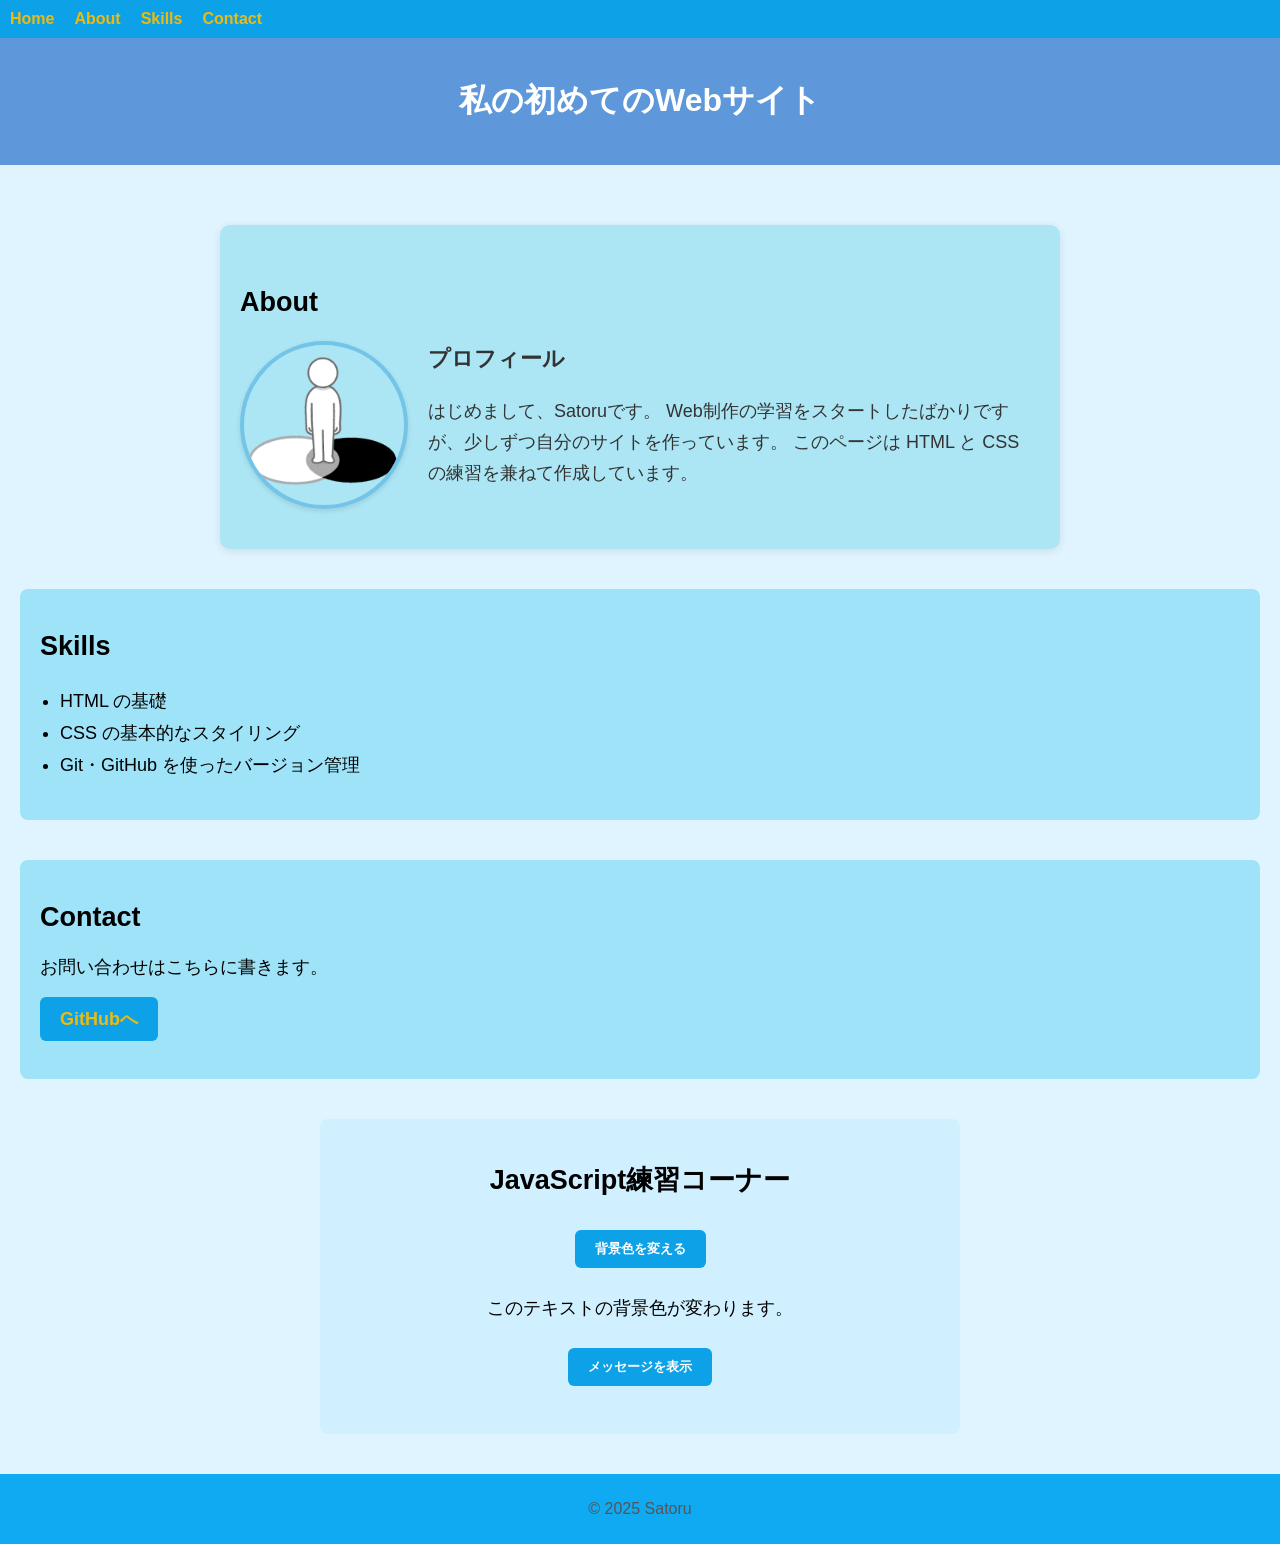
==== index.html @ 7af3c9ca "Auto commit" ====
<!DOCTYPE html>
<html lang="ja">
  <head>
    <meta charset="UTF-8" />
    <title>My First Site</title>
    <link rel="stylesheet" href="style.css" />
  </head>
  <body>
    <nav class="navbar">
      <ul>
        <li><a href="#home">Home</a></li>
        <li><a href="#about">About</a></li>
        <li><a href="#skills">Skills</a></li>
        <li><a href="#contact">Contact</a></li>
      </ul>
    </nav>

    <header id="home">
      <h1>私の初めてのWebサイト</h1>
    </header>

    <main>
      <!-- About セクション -->
      <section id="about" class="about-section fade-section">
        <h2>About</h2>

        <div class="profile-container">
          <img
            src="figure_gray_zone.png"
            alt="プロフィール画像"
            class="profile-image"
          />

          <div class="profile-text">
            <h3>プロフィール</h3>
            <p>
              はじめまして、Satoruです。
              Web制作の学習をスタートしたばかりですが、少しずつ自分のサイトを作っています。
              このページは HTML と CSS の練習を兼ねて作成しています。
            </p>
          </div>
        </div>
      </section>

      <!-- Skills セクション -->
      <section id="skills" class="fade-section">
        <h2>Skills</h2>
        <ul>
          <li>HTML の基礎</li>
          <li>CSS の基本的なスタイリング</li>
          <li>Git・GitHub を使ったバージョン管理</li>
        </ul>
      </section>

      <!-- Contact セクション -->
      <section id="contact" class="fade-section">
        <h2>Contact</h2>
        <p>お問い合わせはこちらに書きます。</p>
        <p>
          <a
            href="https://github.com"
            target="_blank"
            rel="noopener noreferrer"
            class="btn"
          >
            GitHubへ
          </a>
        </p>
      </section>
      <section id="js-practice" class="fade-section">
        <h2>JavaScript練習コーナー</h2>

        <button id="color-btn">背景色を変える</button>
        <p id="color-text">このテキストの背景色が変わります。</p>

        <button id="message-btn">メッセージを表示</button>
        <p id="message-text"></p>
      </section>
    </main>

    <footer>
      <p>© 2025 Satoru</p>
    </footer>

    <!-- スクロールフェード用スクリプト -->
    <script>
      window.addEventListener("scroll", function () {
        const sections = document.querySelectorAll(".fade-section");
        sections.forEach((section) => {
          const rect = section.getBoundingClientRect();
          if (rect.top < window.innerHeight - 50) {
            section.classList.add("visible");
          }
        });
      });
    </script>
    <script>
      // 背景色を変えるボタン
      const colorBtn = document.getElementById("color-btn");
      const colorText = document.getElementById("color-text");

      colorBtn.addEventListener("click", () => {
        // ランダムな色を生成して背景に適用
        const randomColor =
          "#" + Math.floor(Math.random() * 16777215).toString(16);
        colorText.style.backgroundColor = randomColor;
      });

      // メッセージ表示ボタン
      const messageBtn = document.getElementById("message-btn");
      const messageText = document.getElementById("message-text");

      messageBtn.addEventListener("click", () => {
        messageText.textContent = "こんにちは！JavaScriptが動きました！";
      });
    </script>
    <script src="script.js"></script>
  </body>
</html>
---- style.css ----
/* ==========================
   変数の定義（カスタムプロパティ）
========================== */
:root {
    --color-header: #5e98da;
    --color-header-text: #ffffff;
    --color-navbar: #0da2e7;
    --color-navbar-text: #eeba10;
    --color-navbar-hover: #6e6767;
    --color-footer-bg: #0faaf1;
    --color-footer-text: #555;
    --color-section-bg: #9ee3f8;
    --font-main: 'Arial', sans-serif;
    --font-size-main: 18px;
    --padding-main: 20px;
    --border-radius: 8px;
}

/* ==========================
   共通スタイル
========================== */
body {
    font-family: var(--font-main);
    margin: 0;
    padding: 0;
    background-color: #e0f4ff;
}

/* ==========================
   ヘッダー
========================== */
header {
    background-color: var(--color-header);
    color: var(--color-header-text);
    padding: var(--padding-main);
    text-align: center;
}

/* ==========================
   ナビゲーション
========================== */
.navbar {
    background-color: var(--color-navbar);
    padding: 10px;
}

.navbar ul {
    list-style: none;
    display: flex;
    gap: 20px;
    margin: 0;
    padding: 0;
}

.navbar a {
    color: var(--color-navbar-text);
    text-decoration: none;
    font-weight: bold;
    transition: color 0.3s ease, transform 0.2s ease;
}

.navbar a:hover {
    color: var(--color-navbar-hover);
    transform: scale(1.1);
}

/* ==========================
   メインコンテンツ
========================== */
main {
    padding: var(--padding-main);
    font-size: var(--font-size-main);
}

main section {
    margin-bottom: 40px;
    padding: var(--padding-main);
    background-color: var(--color-section-bg);
    border-radius: var(--border-radius);
}

main section:not(.about-section) {
    padding: var(--padding-main);
}

/* ==========================
   フッター
========================== */
footer {
    background-color: var(--color-footer-bg);
    color: var(--color-footer-text);
    padding: 10px;
    text-align: center;
}

/* About セクションのデザイン */
.about-section {
    padding: 40px 20px;
    background: #ace5f3;
    border-radius: 10px;
    max-width: 800px;
    margin: 40px auto;
    box-shadow: 0 2px 8px rgba(0,0,0,0.1);
    opacity: 0;
    transform: translateY(20px);
    transition: opacity 0.8s ease, transform 0.8s ease;
}

.about-section.visible {
    opacity: 1;
    transform: translateY(0);
}

/* 画像とテキストの横並びレイアウト */
.profile-container {
    display: flex;
    align-items: center;
    gap: 20px;
}

/* プロフィール画像 */
.profile-image {
    width: 160px;
    height: 160px;
    object-fit: cover;
    border-radius: 50%;
    border: 4px solid #74c4e9;
    box-shadow: 0 2px 5px rgba(0,0,0,0.1);
}

/* テキスト部分 */
.profile-text h3 {
    margin-top: 0;
    font-size: 1.4rem;
    color: #333;
}

.profile-text p {
    line-height: 1.7;
    color: #333;
}

/* スマホ対応 */
@media (max-width: 600px) {
    .profile-container {
        flex-direction: column;
        text-align: center;
    }
}

/* Skills リスト */
#skills ul {
    padding-left: 20px;
    line-height: 1.8;
}

/* ==========================
   ボタン風リンク
========================== */
.btn {
    display: inline-block;
    padding: 10px 20px;
    background-color: var(--color-navbar);
    color: var(--color-navbar-text);
    text-decoration: none;
    border-radius: 6px;
    font-weight: bold;
    transition: background-color 0.3s ease, transform 0.2s ease;
}

.btn:hover {
    background-color: var(--color-navbar-hover);
    transform: translateY(-2px);
}
/* スクロールでフェードイン用の共通クラス */
.fade-section {
    opacity: 0;
    transform: translateY(20px);
    transition: opacity 0.8s ease, transform 0.8s ease;
}

.fade-section.visible {
    opacity: 1;
    transform: translateY(0);
}
#js-practice {
    padding: 20px;
    background-color: #d0f0ff;
    border-radius: 8px;
    max-width: 600px;
    margin: 20px auto;
    text-align: center;
}

#js-practice button {
    padding: 10px 20px;
    margin: 10px;
    border: none;
    border-radius: 6px;
    background-color: #0da2e7;
    color: #fff;
    font-weight: bold;
    cursor: pointer;
    transition: transform 0.2s ease;
}

#js-practice button:hover {
    transform: scale(1.05);
}
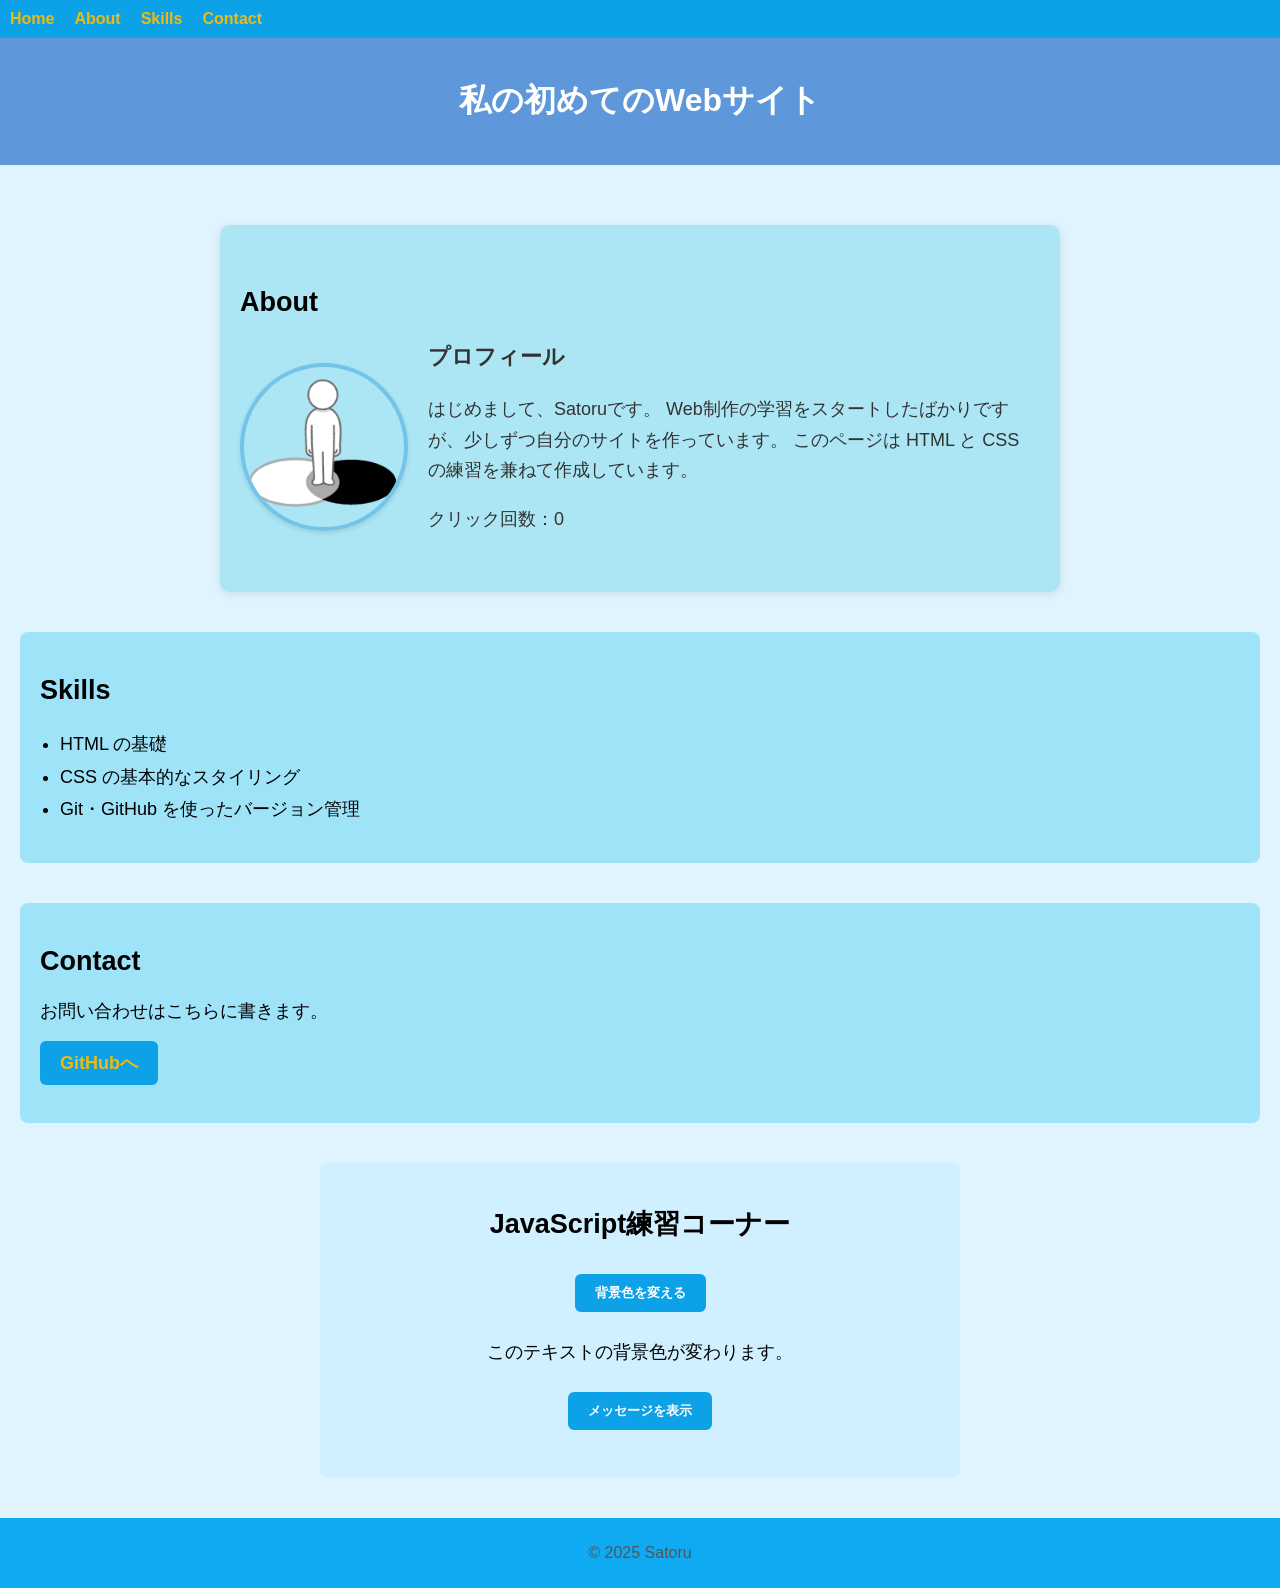
==== commit 82b355ad: "Auto commit" ====
--- a/index.html
+++ b/index.html
@@ -29,6 +29,7 @@
             src="figure_gray_zone.png"
             alt="プロフィール画像"
             class="profile-image"
+            onclick="profileClicked()"
           />
 
           <div class="profile-text">
@@ -38,6 +39,8 @@
               Web制作の学習をスタートしたばかりですが、少しずつ自分のサイトを作っています。
               このページは HTML と CSS の練習を兼ねて作成しています。
             </p>
+            <!-- ここにクリック回数を表示 -->
+            <p id="clickDisplay">クリック回数：0</p>
           </div>
         </div>
       </section>
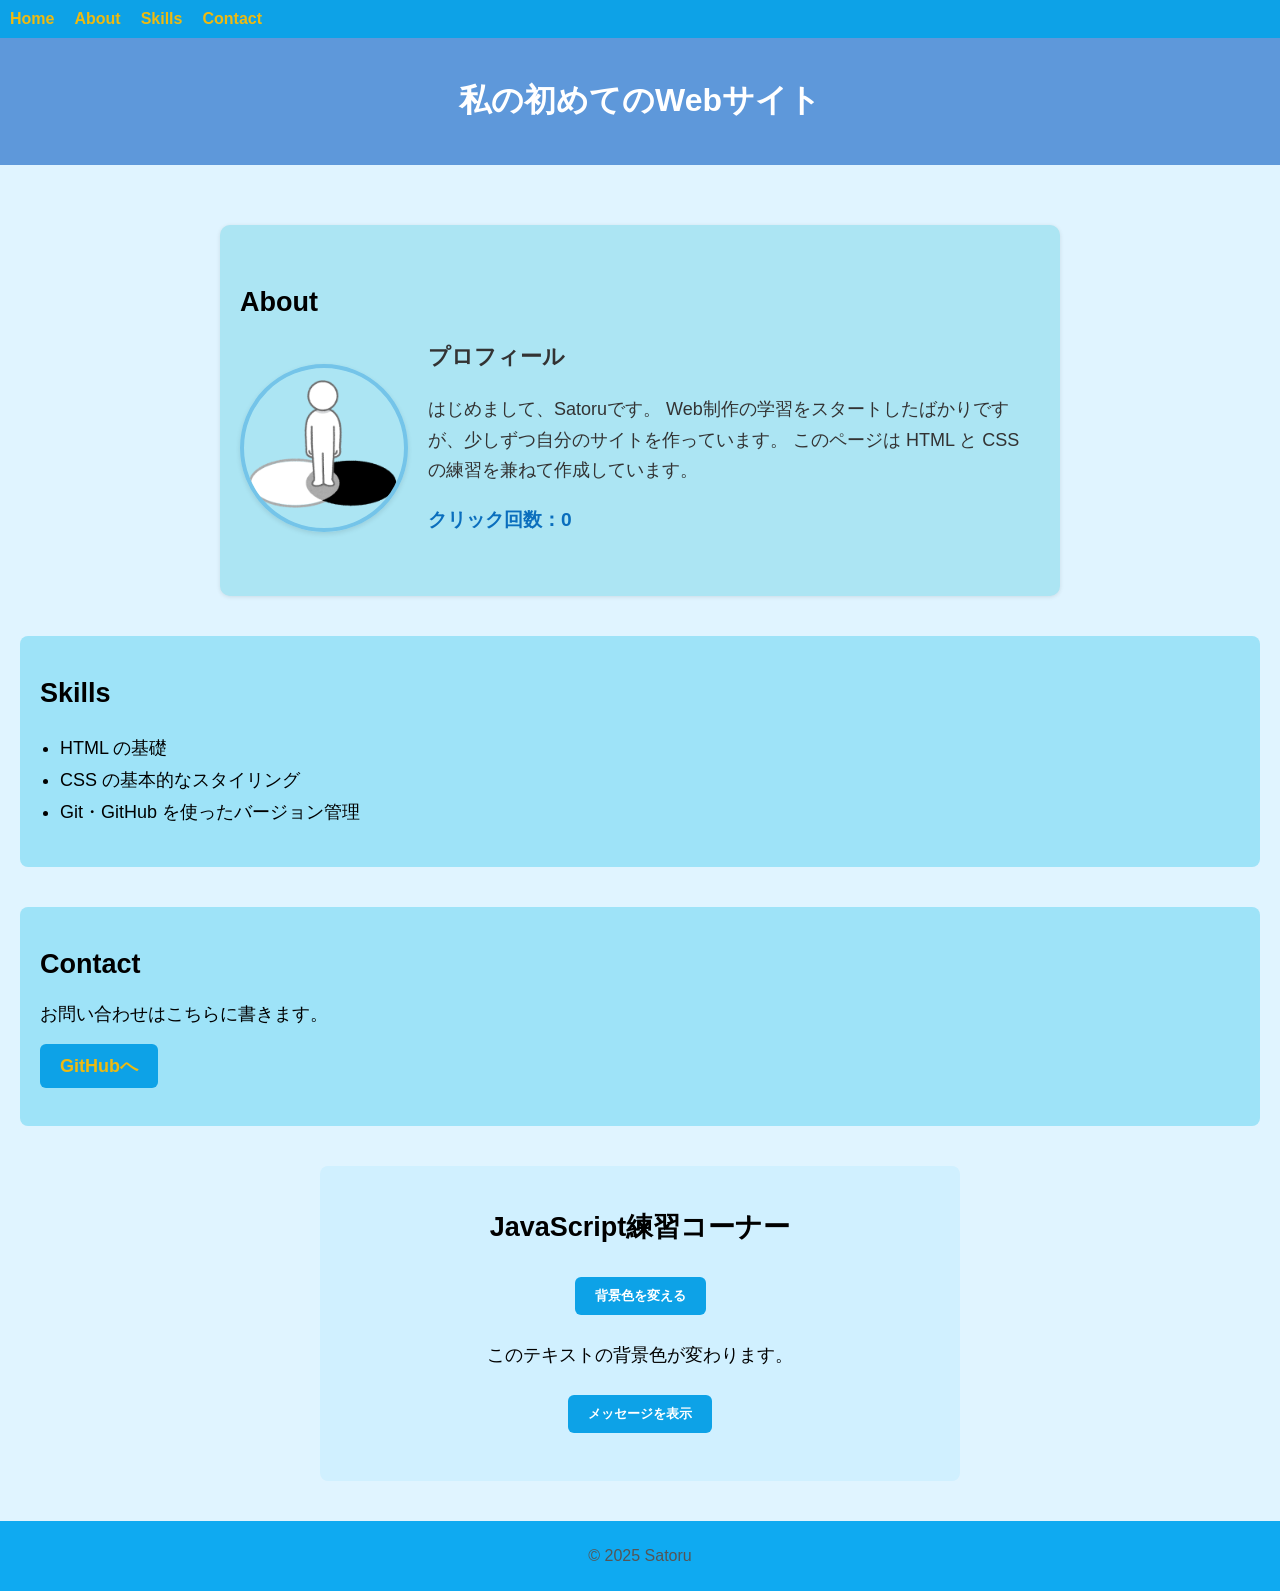
==== commit 9d3e6a26: "Auto commit" ====
--- a/index.html
+++ b/index.html
@@ -10,7 +10,7 @@
       <ul>
         <li><a href="#home">Home</a></li>
         <li><a href="#about">About</a></li>
-        <li><a href="#skills">Skills</a></li>
+        <li><a href="#skills.html">Skills</a></li>
         <li><a href="#contact">Contact</a></li>
       </ul>
     </nav>
--- a/style.css
+++ b/style.css
@@ -2,208 +2,229 @@
    変数の定義（カスタムプロパティ）
 ========================== */
 :root {
-    --color-header: #5e98da;
-    --color-header-text: #ffffff;
-    --color-navbar: #0da2e7;
-    --color-navbar-text: #eeba10;
-    --color-navbar-hover: #6e6767;
-    --color-footer-bg: #0faaf1;
-    --color-footer-text: #555;
-    --color-section-bg: #9ee3f8;
-    --font-main: 'Arial', sans-serif;
-    --font-size-main: 18px;
-    --padding-main: 20px;
-    --border-radius: 8px;
+  --color-header: #5e98da;
+  --color-header-text: #ffffff;
+  --color-navbar: #0da2e7;
+  --color-navbar-text: #eeba10;
+  --color-navbar-hover: #6e6767;
+  --color-footer-bg: #0faaf1;
+  --color-footer-text: #555;
+  --color-section-bg: #9ee3f8;
+  --font-main: "Arial", sans-serif;
+  --font-size-main: 18px;
+  --padding-main: 20px;
+  --border-radius: 8px;
 }
 
 /* ==========================
    共通スタイル
 ========================== */
 body {
-    font-family: var(--font-main);
-    margin: 0;
-    padding: 0;
-    background-color: #e0f4ff;
+  font-family: var(--font-main);
+  margin: 0;
+  padding: 0;
+  background-color: #e0f4ff;
 }
 
 /* ==========================
    ヘッダー
 ========================== */
 header {
-    background-color: var(--color-header);
-    color: var(--color-header-text);
-    padding: var(--padding-main);
-    text-align: center;
+  background-color: var(--color-header);
+  color: var(--color-header-text);
+  padding: var(--padding-main);
+  text-align: center;
 }
 
 /* ==========================
    ナビゲーション
 ========================== */
 .navbar {
-    background-color: var(--color-navbar);
-    padding: 10px;
+  background-color: var(--color-navbar);
+  padding: 10px;
 }
 
 .navbar ul {
-    list-style: none;
-    display: flex;
-    gap: 20px;
-    margin: 0;
-    padding: 0;
+  list-style: none;
+  display: flex;
+  gap: 20px;
+  margin: 0;
+  padding: 0;
 }
 
 .navbar a {
-    color: var(--color-navbar-text);
-    text-decoration: none;
-    font-weight: bold;
-    transition: color 0.3s ease, transform 0.2s ease;
+  color: var(--color-navbar-text);
+  text-decoration: none;
+  font-weight: bold;
+  transition: color 0.3s ease, transform 0.2s ease;
 }
 
 .navbar a:hover {
-    color: var(--color-navbar-hover);
-    transform: scale(1.1);
+  color: var(--color-navbar-hover);
+  transform: scale(1.1);
 }
 
 /* ==========================
    メインコンテンツ
 ========================== */
 main {
-    padding: var(--padding-main);
-    font-size: var(--font-size-main);
+  padding: var(--padding-main);
+  font-size: var(--font-size-main);
 }
 
 main section {
-    margin-bottom: 40px;
-    padding: var(--padding-main);
-    background-color: var(--color-section-bg);
-    border-radius: var(--border-radius);
+  margin-bottom: 40px;
+  padding: var(--padding-main);
+  background-color: var(--color-section-bg);
+  border-radius: var(--border-radius);
 }
 
 main section:not(.about-section) {
-    padding: var(--padding-main);
+  padding: var(--padding-main);
 }
 
 /* ==========================
    フッター
 ========================== */
 footer {
-    background-color: var(--color-footer-bg);
-    color: var(--color-footer-text);
-    padding: 10px;
-    text-align: center;
+  background-color: var(--color-footer-bg);
+  color: var(--color-footer-text);
+  padding: 10px;
+  text-align: center;
 }
 
 /* About セクションのデザイン */
 .about-section {
-    padding: 40px 20px;
-    background: #ace5f3;
-    border-radius: 10px;
-    max-width: 800px;
-    margin: 40px auto;
-    box-shadow: 0 2px 8px rgba(0,0,0,0.1);
-    opacity: 0;
-    transform: translateY(20px);
-    transition: opacity 0.8s ease, transform 0.8s ease;
+  padding: 40px 20px;
+  background: #ace5f3;
+  border-radius: 10px;
+  max-width: 800px;
+  margin: 40px auto;
+  box-shadow: 0 2px 8px rgba(0, 0, 0, 0.1);
+  opacity: 0;
+  transform: translateY(20px);
+  transition: opacity 0.8s ease, transform 0.8s ease;
 }
 
 .about-section.visible {
-    opacity: 1;
-    transform: translateY(0);
+  opacity: 1;
+  transform: translateY(0);
 }
 
 /* 画像とテキストの横並びレイアウト */
 .profile-container {
-    display: flex;
-    align-items: center;
-    gap: 20px;
+  display: flex;
+  align-items: center;
+  gap: 20px;
 }
 
 /* プロフィール画像 */
 .profile-image {
-    width: 160px;
-    height: 160px;
-    object-fit: cover;
-    border-radius: 50%;
-    border: 4px solid #74c4e9;
-    box-shadow: 0 2px 5px rgba(0,0,0,0.1);
+  width: 160px;
+  height: 160px;
+  object-fit: cover;
+  border-radius: 50%;
+  border: 4px solid #74c4e9;
+  box-shadow: 0 2px 5px rgba(0, 0, 0, 0.1);
 }
 
 /* テキスト部分 */
 .profile-text h3 {
-    margin-top: 0;
-    font-size: 1.4rem;
-    color: #333;
+  margin-top: 0;
+  font-size: 1.4rem;
+  color: #333;
 }
 
 .profile-text p {
-    line-height: 1.7;
-    color: #333;
+  line-height: 1.7;
+  color: #333;
 }
 
 /* スマホ対応 */
 @media (max-width: 600px) {
-    .profile-container {
-        flex-direction: column;
-        text-align: center;
-    }
+  .profile-container {
+    flex-direction: column;
+    text-align: center;
+  }
 }
 
 /* Skills リスト */
 #skills ul {
-    padding-left: 20px;
-    line-height: 1.8;
+  padding-left: 20px;
+  line-height: 1.8;
 }
 
 /* ==========================
    ボタン風リンク
 ========================== */
 .btn {
-    display: inline-block;
-    padding: 10px 20px;
-    background-color: var(--color-navbar);
-    color: var(--color-navbar-text);
-    text-decoration: none;
-    border-radius: 6px;
-    font-weight: bold;
-    transition: background-color 0.3s ease, transform 0.2s ease;
+  display: inline-block;
+  padding: 10px 20px;
+  background-color: var(--color-navbar);
+  color: var(--color-navbar-text);
+  text-decoration: none;
+  border-radius: 6px;
+  font-weight: bold;
+  transition: background-color 0.3s ease, transform 0.2s ease;
 }
 
 .btn:hover {
-    background-color: var(--color-navbar-hover);
-    transform: translateY(-2px);
+  background-color: var(--color-navbar-hover);
+  transform: translateY(-2px);
 }
 /* スクロールでフェードイン用の共通クラス */
 .fade-section {
-    opacity: 0;
-    transform: translateY(20px);
-    transition: opacity 0.8s ease, transform 0.8s ease;
+  opacity: 0;
+  transform: translateY(20px);
+  transition: opacity 0.8s ease, transform 0.8s ease;
 }
 
 .fade-section.visible {
-    opacity: 1;
-    transform: translateY(0);
+  opacity: 1;
+  transform: translateY(0);
 }
 #js-practice {
-    padding: 20px;
-    background-color: #d0f0ff;
-    border-radius: 8px;
-    max-width: 600px;
-    margin: 20px auto;
-    text-align: center;
+  padding: 20px;
+  background-color: #d0f0ff;
+  border-radius: 8px;
+  max-width: 600px;
+  margin: 20px auto;
+  text-align: center;
 }
 
 #js-practice button {
-    padding: 10px 20px;
-    margin: 10px;
-    border: none;
-    border-radius: 6px;
-    background-color: #0da2e7;
-    color: #fff;
-    font-weight: bold;
-    cursor: pointer;
-    transition: transform 0.2s ease;
+  padding: 10px 20px;
+  margin: 10px;
+  border: none;
+  border-radius: 6px;
+  background-color: #0da2e7;
+  color: #fff;
+  font-weight: bold;
+  cursor: pointer;
+  transition: transform 0.2s ease;
 }
 
 #js-practice button:hover {
-    transform: scale(1.05);
-}
+  transform: scale(1.05);
+}
+#clickDisplay {
+  font-weight: bold;
+  font-size: 1.2rem;
+  color: #0a6ebd;
+  margin-top: 10px;
+  transition: transform 0.2s ease, color 0.2s ease;
+}
+
+/* クリック時に一瞬大きくなるアニメーション */
+.clicked {
+  transform: scale(1.3);
+}
+.about-section {
+  padding: 40px 20px;
+  background: #ace5f3; /* 初期色 */
+  border-radius: 10px;
+  max-width: 800px;
+  margin: 40px auto;
+  box-shadow: 0 1px 4px rgba(0, 0, 0, 0.1);
+  transition: background-color 0.3s ease; /* 色変化を滑らかに */
+}
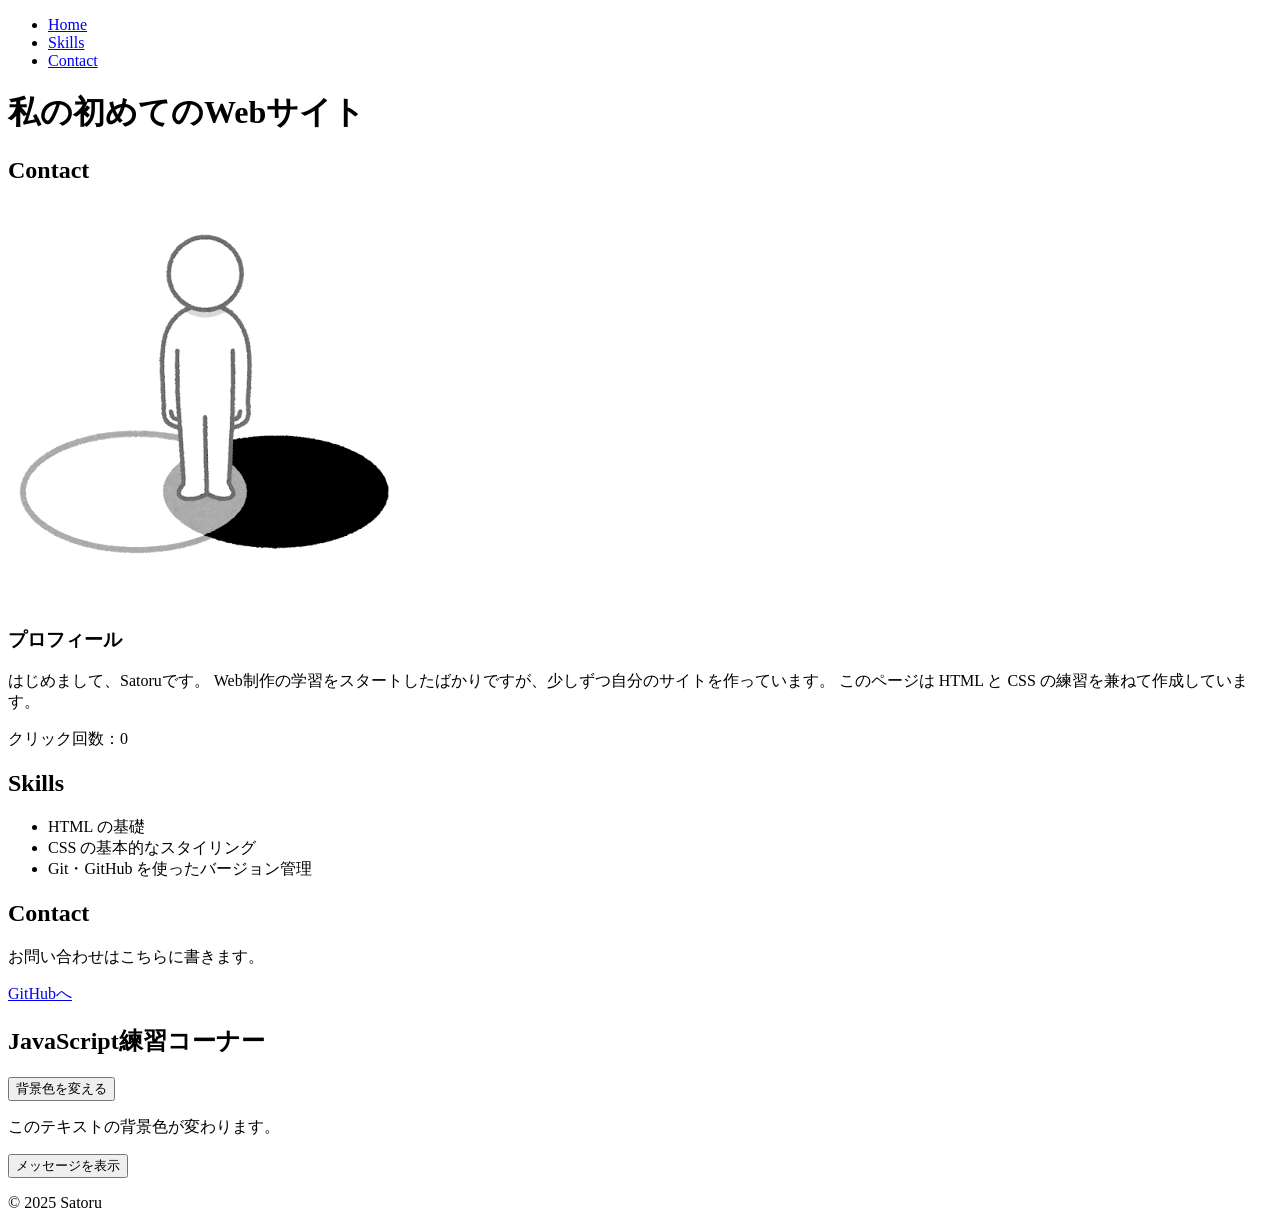
==== commit 20ab9fdc: "Auto commit" ====
--- a/index.html
+++ b/index.html
@@ -2,16 +2,15 @@
 <html lang="ja">
   <head>
     <meta charset="UTF-8" />
-    <title>My First Site</title>
-    <link rel="stylesheet" href="style.css" />
+    <title>Contact - My First Site</title>
+    <link rel="stylesheet" href="..style.css" />
   </head>
   <body>
     <nav class="navbar">
       <ul>
-        <li><a href="#home">Home</a></li>
-        <li><a href="#about">About</a></li>
-        <li><a href="#skills.html">Skills</a></li>
-        <li><a href="#contact">Contact</a></li>
+        <li><a href="../index.html">Home</a></li>
+        <li><a href="skills.html">Skills</a></li>
+        <li><a href="contact.html">Contact</a></li>
       </ul>
     </nav>
 
@@ -22,7 +21,7 @@
     <main>
       <!-- About セクション -->
       <section id="about" class="about-section fade-section">
-        <h2>About</h2>
+        <h2>Contact</h2>
 
         <div class="profile-container">
           <img
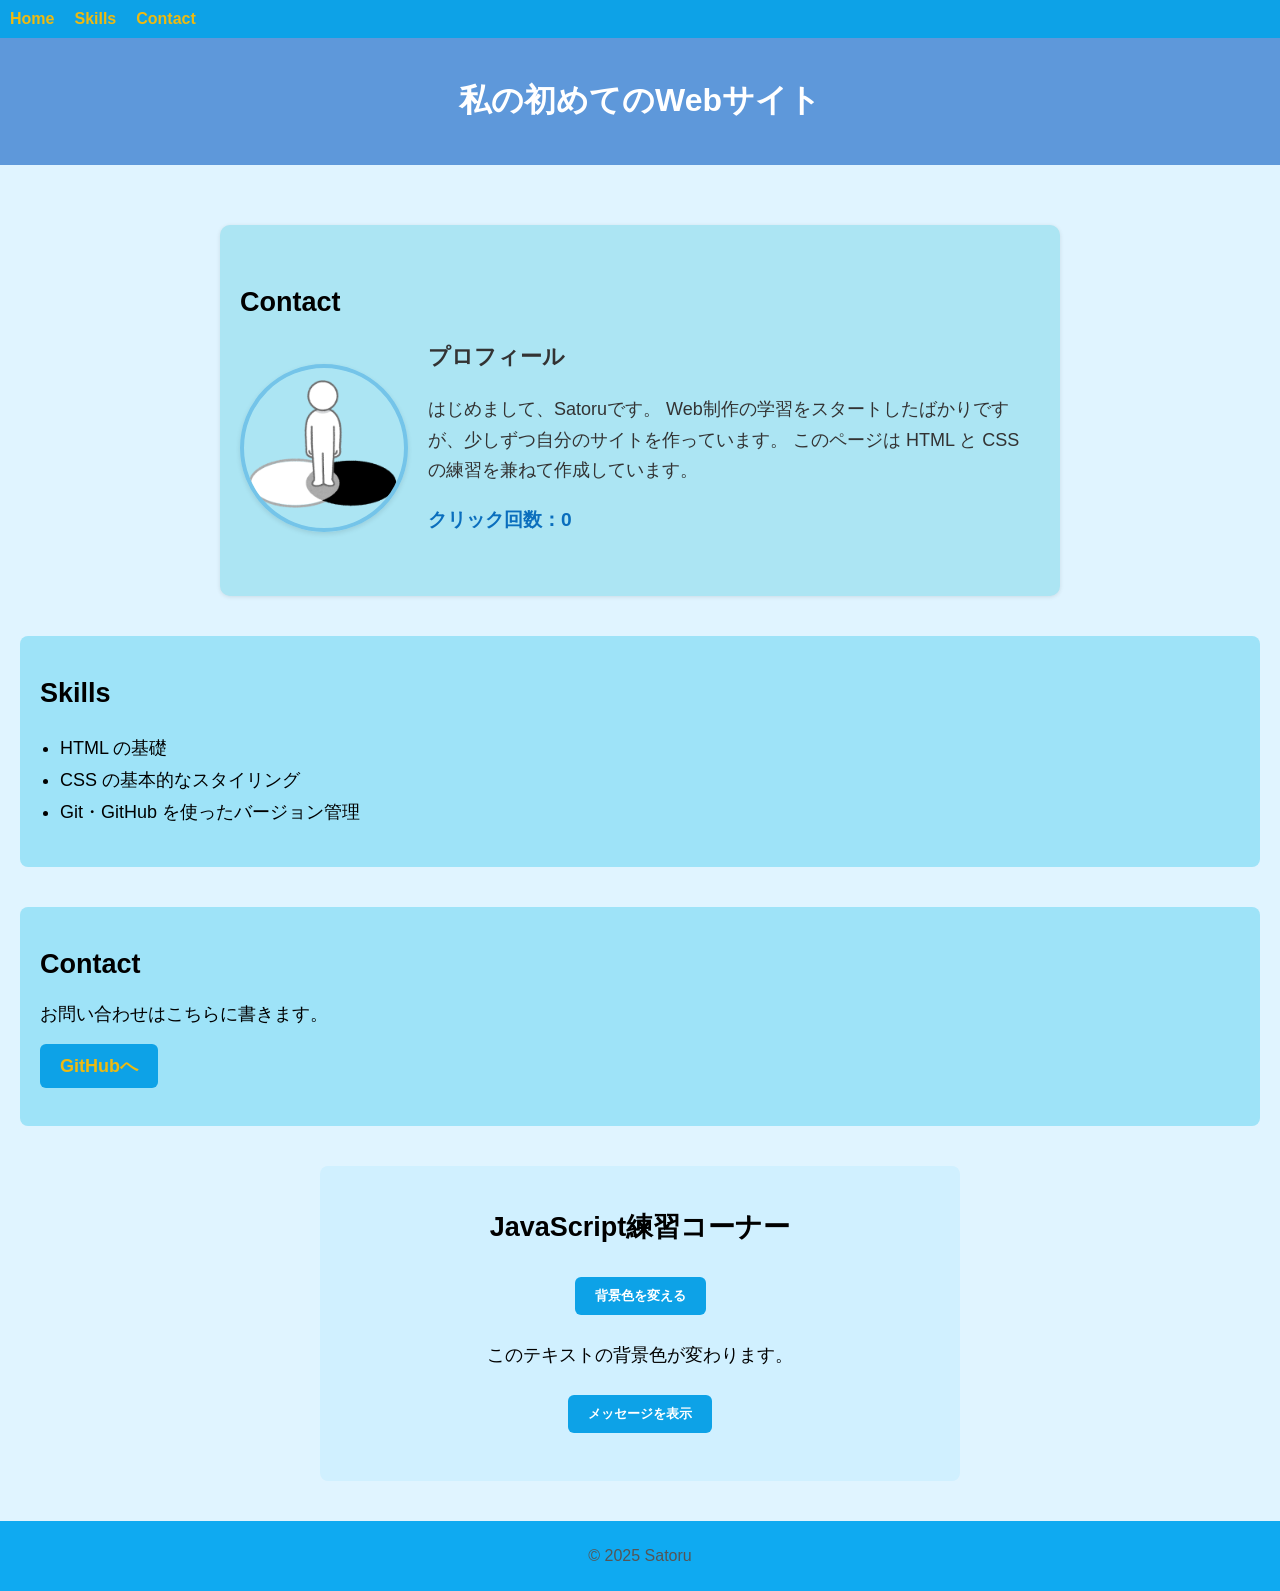
==== commit 6132a830: "Auto commit" ====
--- a/index.html
+++ b/index.html
@@ -3,7 +3,7 @@
   <head>
     <meta charset="UTF-8" />
     <title>Contact - My First Site</title>
-    <link rel="stylesheet" href="..style.css" />
+    <link rel="stylesheet" href="style.css" />
   </head>
   <body>
     <nav class="navbar">
--- a/style.css
+++ b/style.css
@@ -0,0 +1,230 @@
+/* ==========================
+   変数の定義（カスタムプロパティ）
+========================== */
+:root {
+  --color-header: #5e98da;
+  --color-header-text: #ffffff;
+  --color-navbar: #0da2e7;
+  --color-navbar-text: #eeba10;
+  --color-navbar-hover: #6e6767;
+  --color-footer-bg: #0faaf1;
+  --color-footer-text: #555;
+  --color-section-bg: #9ee3f8;
+  --font-main: "Arial", sans-serif;
+  --font-size-main: 18px;
+  --padding-main: 20px;
+  --border-radius: 8px;
+}
+
+/* ==========================
+   共通スタイル
+========================== */
+body {
+  font-family: var(--font-main);
+  margin: 0;
+  padding: 0;
+  background-color: #e0f4ff;
+}
+
+/* ==========================
+   ヘッダー
+========================== */
+header {
+  background-color: var(--color-header);
+  color: var(--color-header-text);
+  padding: var(--padding-main);
+  text-align: center;
+}
+
+/* ==========================
+   ナビゲーション
+========================== */
+.navbar {
+  background-color: var(--color-navbar);
+  padding: 10px;
+}
+
+.navbar ul {
+  list-style: none;
+  display: flex;
+  gap: 20px;
+  margin: 0;
+  padding: 0;
+}
+
+.navbar a {
+  color: var(--color-navbar-text);
+  text-decoration: none;
+  font-weight: bold;
+  transition: color 0.3s ease, transform 0.2s ease;
+}
+
+.navbar a:hover {
+  color: var(--color-navbar-hover);
+  transform: scale(1.1);
+}
+
+/* ==========================
+   メインコンテンツ
+========================== */
+main {
+  padding: var(--padding-main);
+  font-size: var(--font-size-main);
+}
+
+main section {
+  margin-bottom: 40px;
+  padding: var(--padding-main);
+  background-color: var(--color-section-bg);
+  border-radius: var(--border-radius);
+}
+
+main section:not(.about-section) {
+  padding: var(--padding-main);
+}
+
+/* ==========================
+   フッター
+========================== */
+footer {
+  background-color: var(--color-footer-bg);
+  color: var(--color-footer-text);
+  padding: 10px;
+  text-align: center;
+}
+
+/* About セクションのデザイン */
+.about-section {
+  padding: 40px 20px;
+  background: #ace5f3;
+  border-radius: 10px;
+  max-width: 800px;
+  margin: 40px auto;
+  box-shadow: 0 2px 8px rgba(0, 0, 0, 0.1);
+  opacity: 0;
+  transform: translateY(20px);
+  transition: opacity 0.8s ease, transform 0.8s ease;
+}
+
+.about-section.visible {
+  opacity: 1;
+  transform: translateY(0);
+}
+
+/* 画像とテキストの横並びレイアウト */
+.profile-container {
+  display: flex;
+  align-items: center;
+  gap: 20px;
+}
+
+/* プロフィール画像 */
+.profile-image {
+  width: 160px;
+  height: 160px;
+  object-fit: cover;
+  border-radius: 50%;
+  border: 4px solid #74c4e9;
+  box-shadow: 0 2px 5px rgba(0, 0, 0, 0.1);
+}
+
+/* テキスト部分 */
+.profile-text h3 {
+  margin-top: 0;
+  font-size: 1.4rem;
+  color: #333;
+}
+
+.profile-text p {
+  line-height: 1.7;
+  color: #333;
+}
+
+/* スマホ対応 */
+@media (max-width: 600px) {
+  .profile-container {
+    flex-direction: column;
+    text-align: center;
+  }
+}
+
+/* Skills リスト */
+#skills ul {
+  padding-left: 20px;
+  line-height: 1.8;
+}
+
+/* ==========================
+   ボタン風リンク
+========================== */
+.btn {
+  display: inline-block;
+  padding: 10px 20px;
+  background-color: var(--color-navbar);
+  color: var(--color-navbar-text);
+  text-decoration: none;
+  border-radius: 6px;
+  font-weight: bold;
+  transition: background-color 0.3s ease, transform 0.2s ease;
+}
+
+.btn:hover {
+  background-color: var(--color-navbar-hover);
+  transform: translateY(-2px);
+}
+/* スクロールでフェードイン用の共通クラス */
+.fade-section {
+  opacity: 0;
+  transform: translateY(20px);
+  transition: opacity 0.8s ease, transform 0.8s ease;
+}
+
+.fade-section.visible {
+  opacity: 1;
+  transform: translateY(0);
+}
+#js-practice {
+  padding: 20px;
+  background-color: #d0f0ff;
+  border-radius: 8px;
+  max-width: 600px;
+  margin: 20px auto;
+  text-align: center;
+}
+
+#js-practice button {
+  padding: 10px 20px;
+  margin: 10px;
+  border: none;
+  border-radius: 6px;
+  background-color: #0da2e7;
+  color: #fff;
+  font-weight: bold;
+  cursor: pointer;
+  transition: transform 0.2s ease;
+}
+
+#js-practice button:hover {
+  transform: scale(1.05);
+}
+#clickDisplay {
+  font-weight: bold;
+  font-size: 1.2rem;
+  color: #0a6ebd;
+  margin-top: 10px;
+  transition: transform 0.2s ease, color 0.2s ease;
+}
+
+/* クリック時に一瞬大きくなるアニメーション */
+.clicked {
+  transform: scale(1.3);
+}
+.about-section {
+  padding: 40px 20px;
+  background: #ace5f3; /* 初期色 */
+  border-radius: 10px;
+  max-width: 800px;
+  margin: 40px auto;
+  box-shadow: 0 1px 4px rgba(0, 0, 0, 0.1);
+  transition: background-color 0.3s ease; /* 色変化を滑らかに */
+}
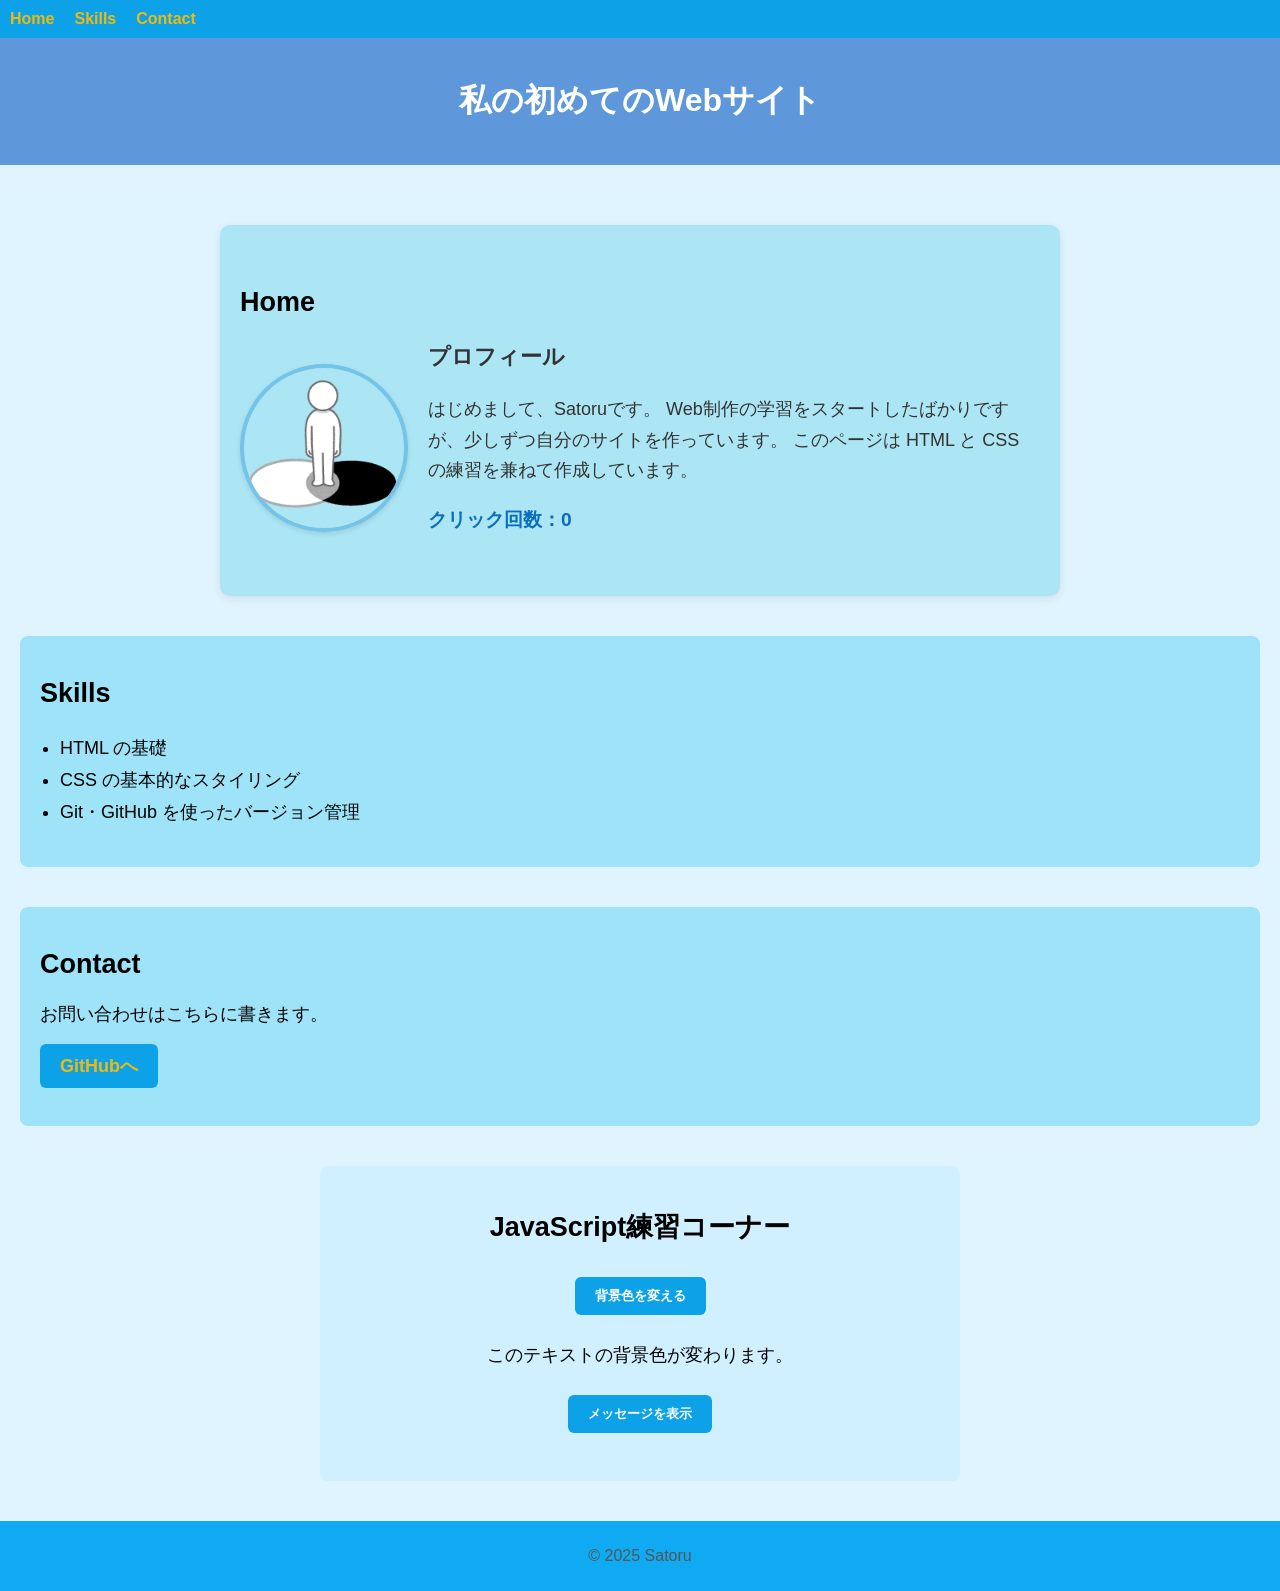
==== commit b53a7429: "Auto commit" ====
--- a/index.html
+++ b/index.html
@@ -21,7 +21,7 @@
     <main>
       <!-- About セクション -->
       <section id="about" class="about-section fade-section">
-        <h2>Contact</h2>
+        <h2>Home</h2>
 
         <div class="profile-container">
           <img
--- a/style.css
+++ b/style.css
@@ -79,10 +79,6 @@
   border-radius: var(--border-radius);
 }
 
-main section:not(.about-section) {
-  padding: var(--padding-main);
-}
-
 /* ==========================
    フッター
 ========================== */
@@ -101,9 +97,11 @@
   max-width: 800px;
   margin: 40px auto;
   box-shadow: 0 2px 8px rgba(0, 0, 0, 0.1);
+
+  /* フェードイン用 */
   opacity: 0;
   transform: translateY(20px);
-  transition: opacity 0.8s ease, transform 0.8s ease;
+  transition: opacity 0.8s ease, transform 0.8s ease, background-color 0.3s ease;
 }
 
 .about-section.visible {
@@ -219,12 +217,80 @@
 .clicked {
   transform: scale(1.3);
 }
-.about-section {
-  padding: 40px 20px;
-  background: #ace5f3; /* 初期色 */
-  border-radius: 10px;
-  max-width: 800px;
-  margin: 40px auto;
-  box-shadow: 0 1px 4px rgba(0, 0, 0, 0.1);
-  transition: background-color 0.3s ease; /* 色変化を滑らかに */
-}
+
+/* Skill Cards */
+.skills-container {
+  max-width: 900px;
+  margin: 100px auto;
+  padding: 20px;
+  text-align: center;
+}
+
+.skill-cards {
+  display: flex;
+  gap: 20px;
+  margin-top: 30px;
+  justify-content: center;
+  flex-wrap: wrap;
+}
+
+.skill-card {
+  width: 250px;
+  padding: 20px;
+  background: #ffffffcc;
+  border-radius: 12px;
+  box-shadow: 0 4px 12px rgba(0, 0, 0, 0.1);
+  transition: transform 0.2s, box-shadow 0.2s;
+}
+
+.skill-card:hover {
+  transform: translateY(-6px);
+  box-shadow: 0 8px 18px rgba(0, 0, 0, 0.15);
+}
+
+.skill-card h3 {
+  margin-bottom: 10px;
+  font-size: 1.3rem;
+}
+
+.skill-card p {
+  font-size: 0.95rem;
+  color: #444;
+}
+/* Skill Level Bar */
+.level-wrapper {
+  width: 100%;
+  height: 10px;
+  background: #ddd;
+  border-radius: 5px;
+  margin: 10px 0;
+  overflow: hidden;
+}
+
+.level-bar {
+  height: 10px;
+  background: #4da3ff;
+  border-radius: 5px;
+  transition: width 0.6s ease;
+}
+
+.level-text {
+  font-size: 0.9rem;
+  margin-top: 5px;
+  color: #555;
+}
+/* 作れることリスト */
+.can-do-list {
+  margin-top: 10px;
+  padding-left: 20px;
+  color: #333;
+  line-height: 1.6;
+}
+
+.can-do-list li {
+  margin-bottom: 6px;
+}
+.navbar a.active {
+  color: yellow;
+  text-decoration: underline;
+}
